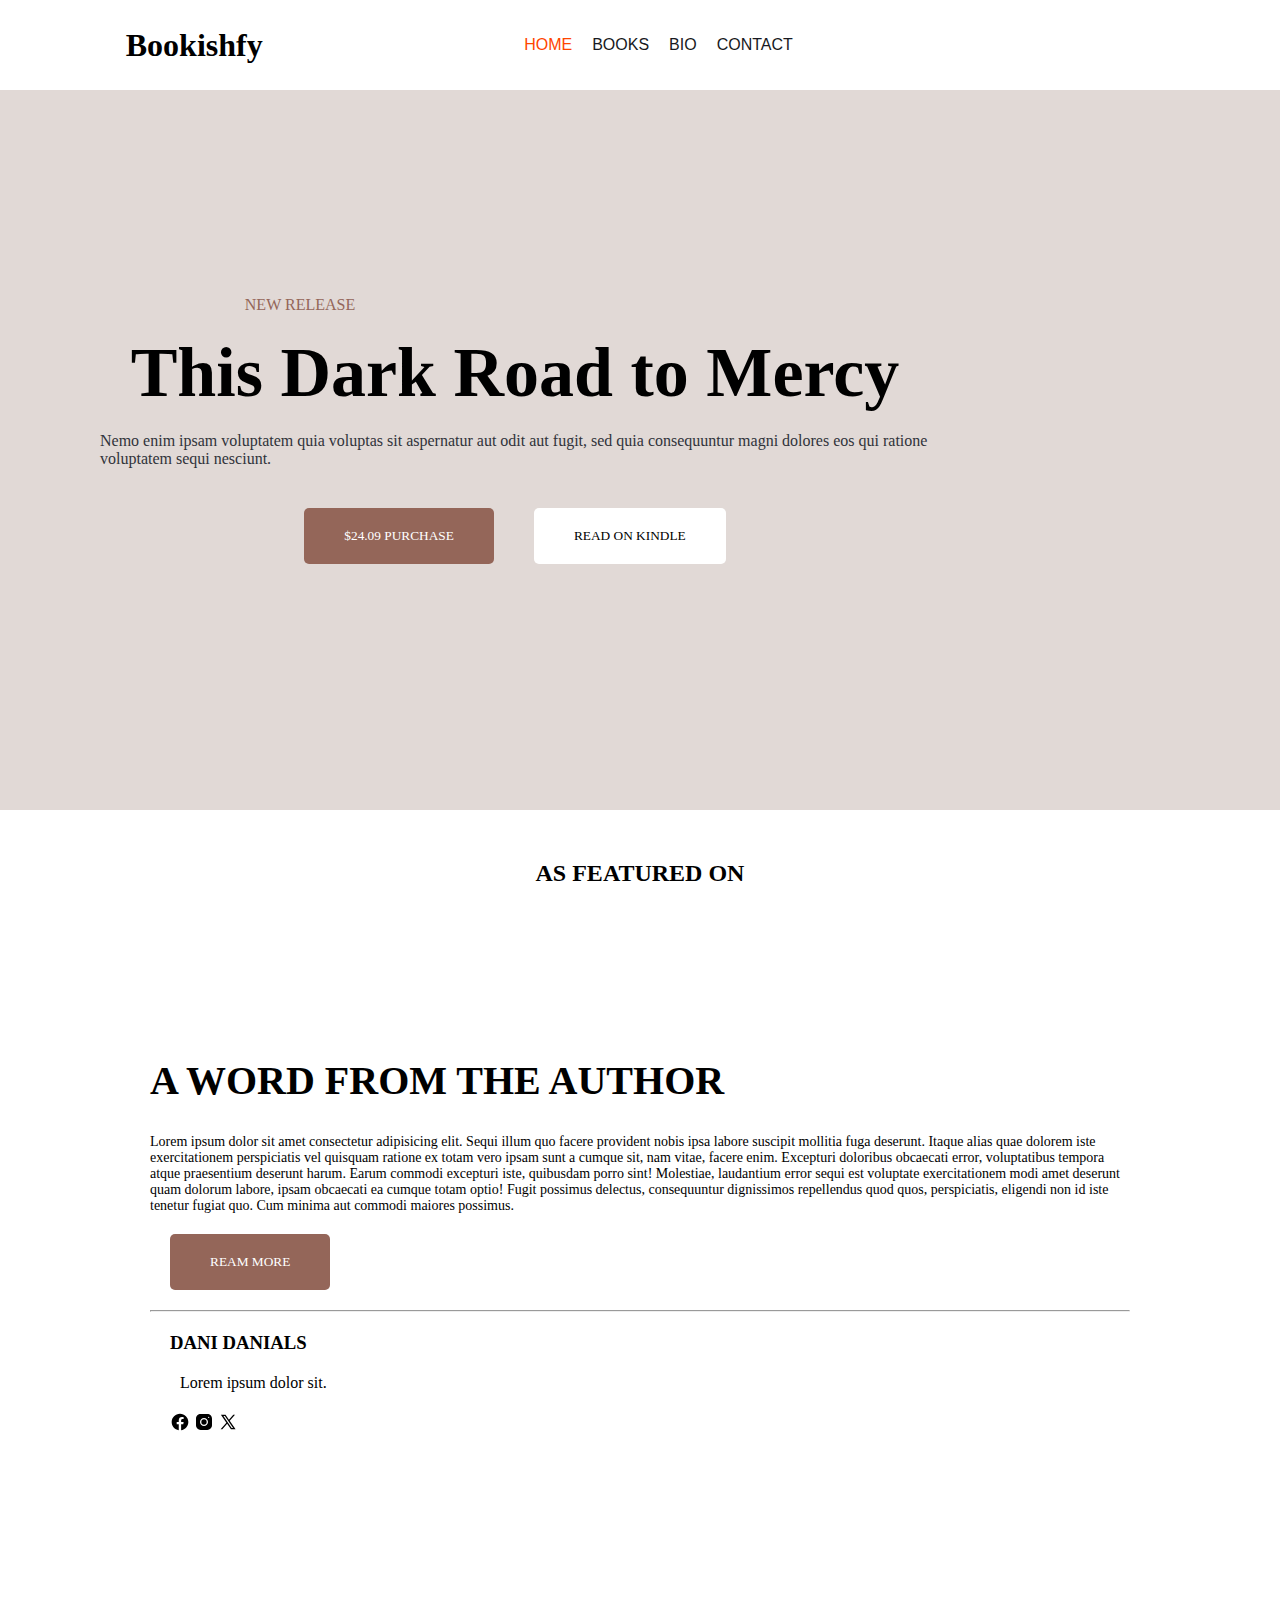
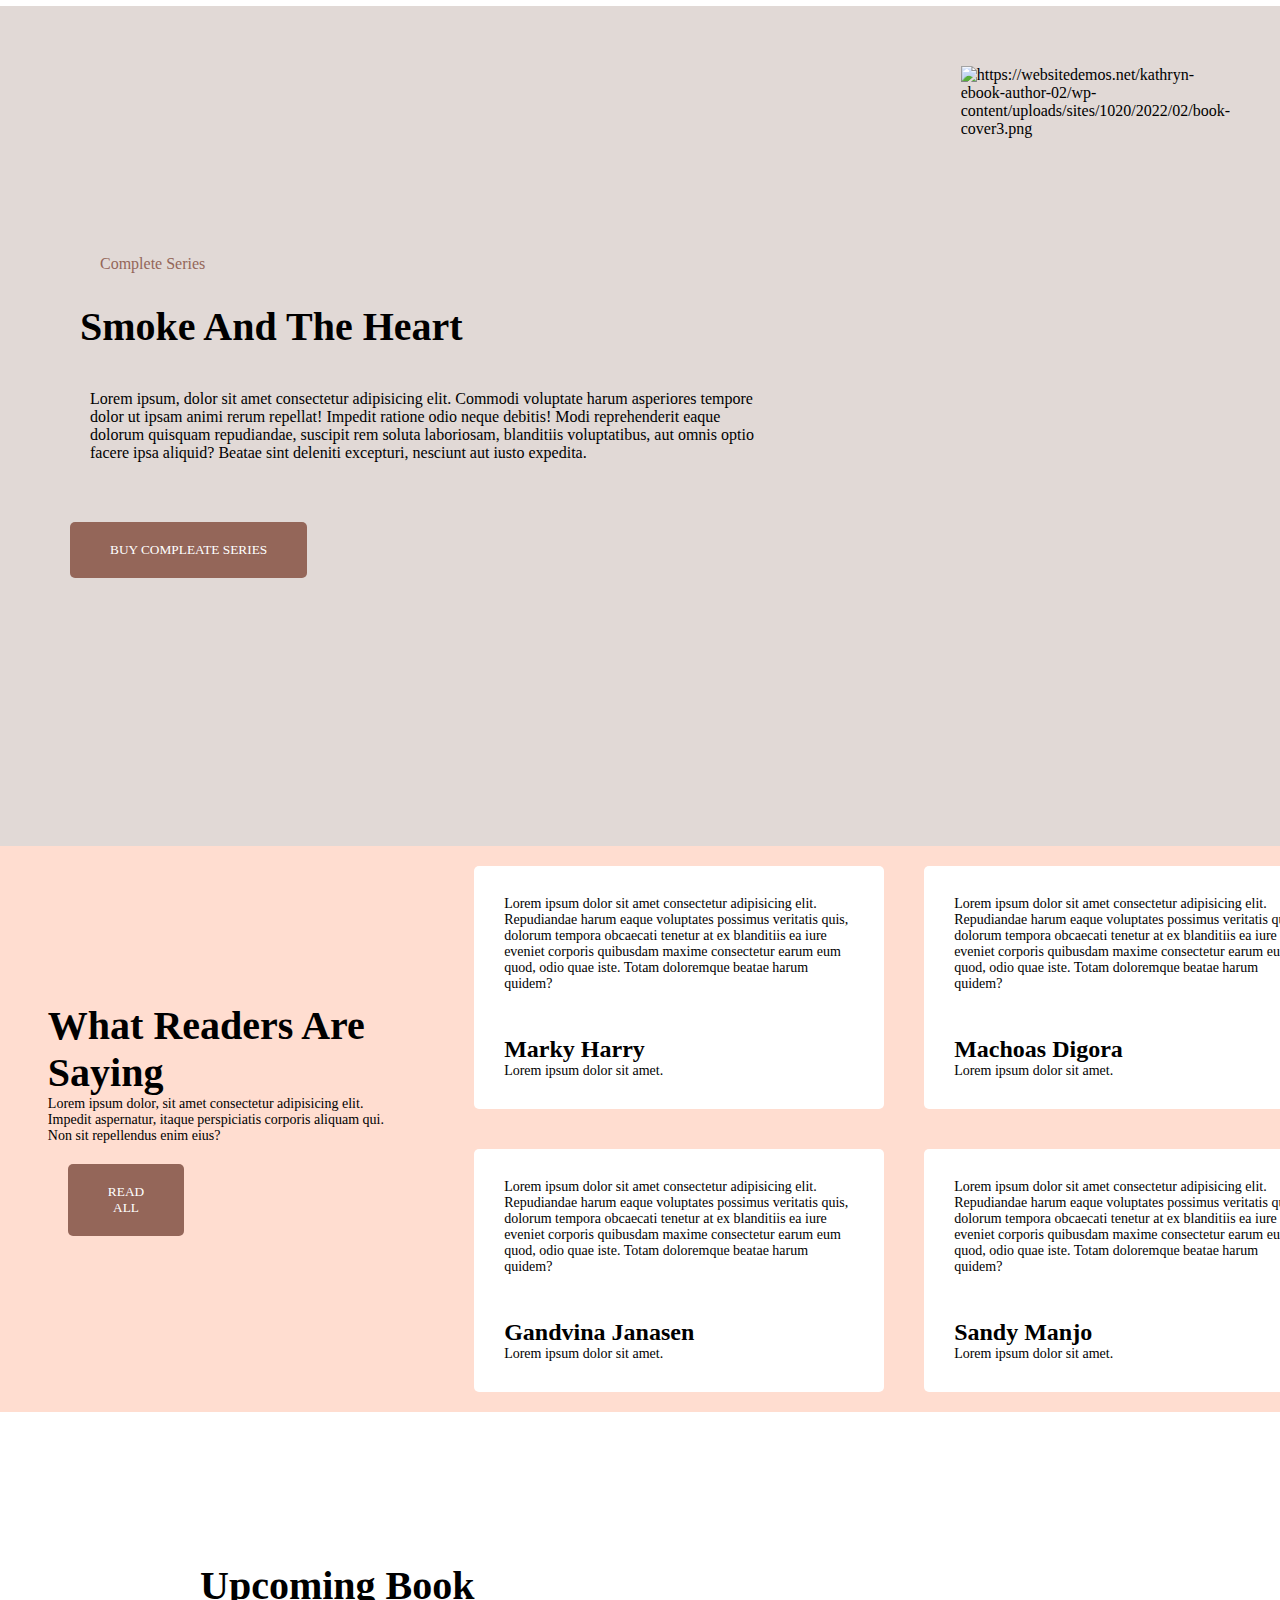
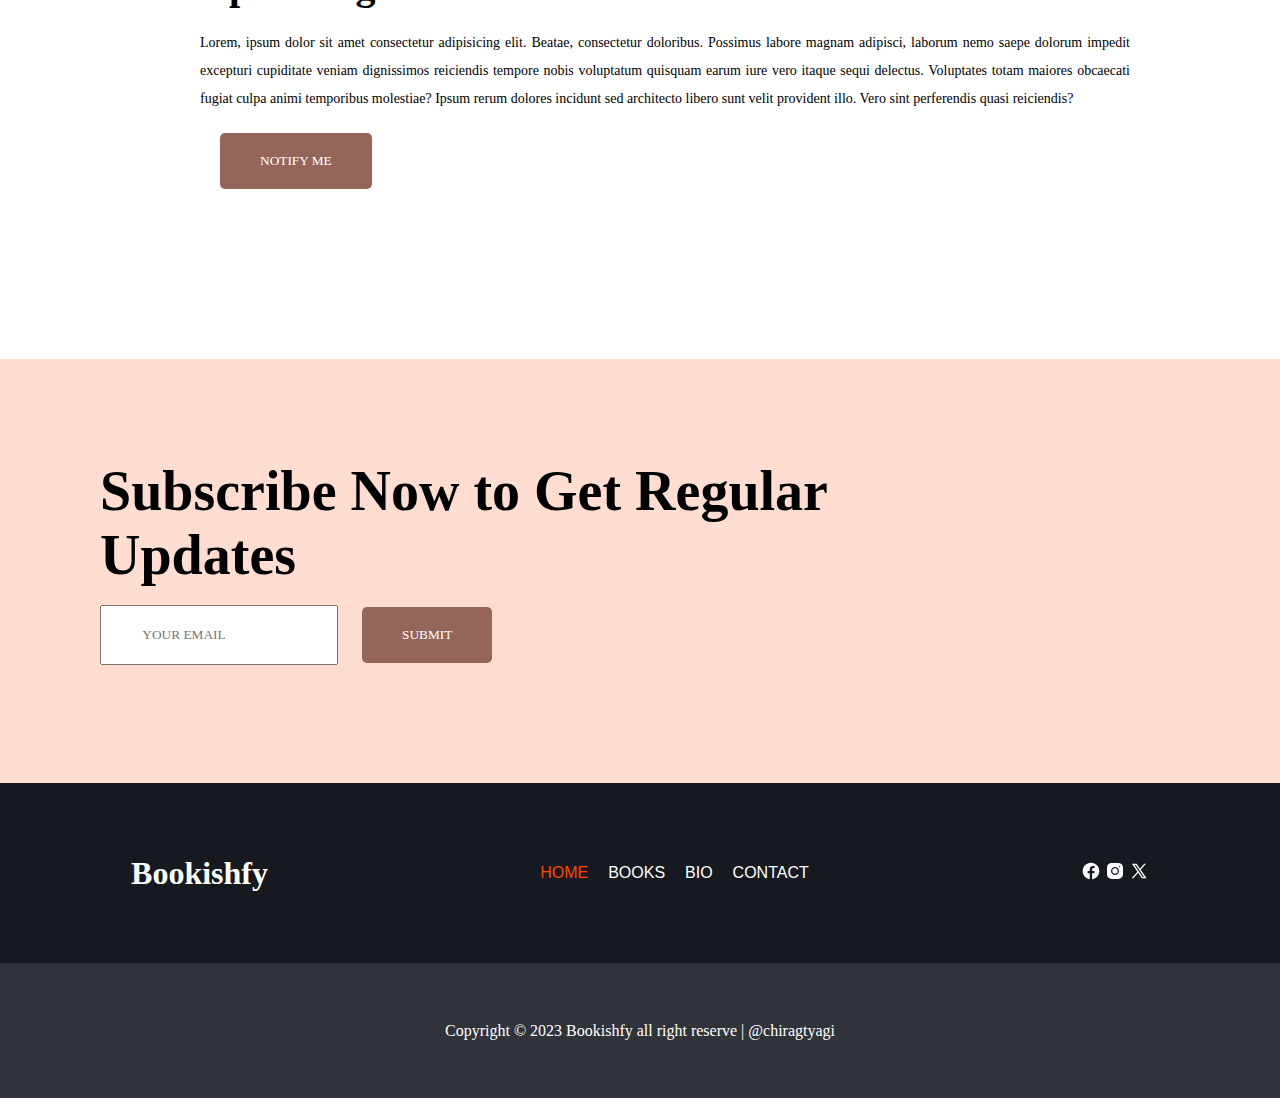
==== index.html @ 048d5ffc "Initial commit" ====
<!DOCTYPE html>
<html lang="en">

<head>
    <meta charset="UTF-8" />
    <link rel="apple-touch-icon" sizes="180x180" href="./Assets//favicon_io/apple-touch-icon.png">
<link rel="icon" type="image/png" sizes="32x32" href="./Assets//favicon_io/favicon-32x32.png">
<link rel="icon" type="image/png" sizes="16x16" href="./Assets//favicon_io/favicon-16x16.png">
<link rel="manifest" href="/site.webmanifest">
    <meta name="viewport" content="width=device-width, initial-scale=1.0" />
    <title>Bookishfy</title>
    <link rel="stylesheet" href="./css/style.css" />
</head>

<body>
    <header>
        <nav>
            <div class="brand">
                <h1>Bookishfy</h1>
            </div>
            <div class="menu-items">
                <ul>
                    <li class="active"><a class="active" href="">home</a></li>
                    <li><a href="">Books</a></li>
                    <li><a href="">bio</a></li>
                    <li><a href="">contact</a></li>
                </ul>
            </div>
            <div class="icons">
                <img src="https://encrypted-tbn0.gstatic.com/images?q=tbn:ANd9GcTC88t7nWMspnNbXvYPcpQT7BLQeLG0-WTTXA&usqp=CAU"
                    alt="" />
                <img src="https://encrypted-tbn0.gstatic.com/images?q=tbn:ANd9GcRWV0BFMiIlwLBzzqNzZMgdtD52VM9fUqHO7Q&usqp=CAU"
                    alt="" />
            </div>
        </nav>
    </header>
    <main>
        <section>
            <div class="hero">
                <div class="hero-left">

                    <span>new release</span>
                    <h1>This Dark Road to Mercy</h1>
                    <p>
                        Nemo enim ipsam voluptatem quia voluptas sit aspernatur aut odit aut
                        fugit, sed quia consequuntur magni dolores eos qui ratione
                        voluptatem sequi nesciunt.
                    </p>
                    <div class="btn">
                        <button id="buy">$24.09 PURCHASE</button>
                        <button id="read">READ ON KINDLE</button>
                    </div>
                </div>

                <div class="hero-right">
                    <img src="https://websitedemos.net/kathryn-ebook-author-02/wp-content/uploads/sites/1020/2022/02/hero-image01.png"
                        alt="" />
                </div>
            </div>
        </section>
        <section>
            <div class="feature">
                <h2>AS FEATURED ON</h2>
                <div class="img-list">
                    <img src="https://websitedemos.net/kathryn-ebook-author-02/wp-content/uploads/sites/1020/2022/04/featured-logo3.svg"
                        alt="">
                    <img src="https://websitedemos.net/kathryn-ebook-author-02/wp-content/uploads/sites/1020/2022/04/featured-logo4.svg"
                        alt=""><img
                        src="https://websitedemos.net/kathryn-ebook-author-02/wp-content/uploads/sites/1020/2022/04/featured-logo5.svg"
                        alt=""><img
                        src="https://websitedemos.net/kathryn-ebook-author-02/wp-content/uploads/sites/1020/2022/04/featured-logo1.svg"
                        alt=""><img
                        src="https://websitedemos.net/kathryn-ebook-author-02/wp-content/uploads/sites/1020/2022/04/featured-logo2.svg"
                        alt="">
                </div>
            </div>
        </section>
        <section>
            <div class="author">
                <div class="author-left">
                    <img src="https://websitedemos.net/kathryn-ebook-author-02/wp-content/uploads/sites/1020/2022/02/about-image.png"
                        alt="">
                </div>
                <div class="author-right">
                    <h1>A WORD FROM THE AUTHOR</h1>
                    <p>Lorem ipsum dolor sit amet consectetur adipisicing elit. Sequi illum quo facere provident nobis
                        ipsa labore suscipit mollitia fuga deserunt. Itaque alias quae dolorem iste exercitationem
                        perspiciatis vel quisquam ratione ex totam vero ipsam sunt a cumque sit, nam vitae, facere enim.
                        Excepturi doloribus obcaecati error, voluptatibus tempora atque praesentium deserunt harum.
                        Earum commodi excepturi iste, quibusdam porro sint! Molestiae, laudantium error sequi est
                        voluptate exercitationem modi amet deserunt quam dolorum labore, ipsam obcaecati ea cumque totam
                        optio! Fugit possimus delectus, consequuntur dignissimos repellendus quod quos, perspiciatis,
                        eligendi non id iste tenetur fugiat quo. Cum minima aut commodi maiores possimus.</p>
                    <button id="buy">Ream MORE</button>
                    <hr>
                    <h3>DANI DANIALS</h3>
                    <g>Lorem ipsum dolor sit.</g>
                    <div class="social-link">
                        <svg xmlns="http://www.w3.org/2000/svg" x="0px" y="0px" width="20" height="20" viewBox="0 0 24 24"
                        style="fill:black;">
                        <path
                            d="M12,2C6.477,2,2,6.477,2,12c0,5.013,3.693,9.153,8.505,9.876V14.65H8.031v-2.629h2.474v-1.749 c0-2.896,1.411-4.167,3.818-4.167c1.153,0,1.762,0.085,2.051,0.124v2.294h-1.642c-1.022,0-1.379,0.969-1.379,2.061v1.437h2.995 l-0.406,2.629h-2.588v7.247C18.235,21.236,22,17.062,22,12C22,6.477,17.523,2,12,2z">
                        </path>
                    </svg>
                    <svg xmlns="http://www.w3.org/2000/svg" x="0px" y="0px" width="20" height="20" viewBox="0 0 30 30"
                        style="fill:black;">
                        <path
                            d="M 9.9980469 3 C 6.1390469 3 3 6.1419531 3 10.001953 L 3 20.001953 C 3 23.860953 6.1419531 27 10.001953 27 L 20.001953 27 C 23.860953 27 27 23.858047 27 19.998047 L 27 9.9980469 C 27 6.1390469 23.858047 3 19.998047 3 L 9.9980469 3 z M 22 7 C 22.552 7 23 7.448 23 8 C 23 8.552 22.552 9 22 9 C 21.448 9 21 8.552 21 8 C 21 7.448 21.448 7 22 7 z M 15 9 C 18.309 9 21 11.691 21 15 C 21 18.309 18.309 21 15 21 C 11.691 21 9 18.309 9 15 C 9 11.691 11.691 9 15 9 z M 15 11 A 4 4 0 0 0 11 15 A 4 4 0 0 0 15 19 A 4 4 0 0 0 19 15 A 4 4 0 0 0 15 11 z">
                        </path>
                    </svg>
                    <svg xmlns="http://www.w3.org/2000/svg" x="0px" y="0px" width="20" height="20" viewBox="0 0 30 30"
                        style="fill: black;">
                        <path
                            d="M26.37,26l-8.795-12.822l0.015,0.012L25.52,4h-2.65l-6.46,7.48L11.28,4H4.33l8.211,11.971L12.54,15.97L3.88,26h2.65 l7.182-8.322L19.42,26H26.37z M10.23,6l12.34,18h-2.1L8.12,6H10.23z">
                        </path>
                    </svg>
                    </div>
                </div>
            </div>
        </section>
        <section>
            <div class="comp">
                <div class="comp-left">
                    <span>Complete Series</span>
                    <h1>Smoke And The Heart</h1>
                    <p>Lorem ipsum, dolor sit amet consectetur adipisicing elit. Commodi voluptate harum asperiores
                        tempore dolor ut ipsam animi rerum repellat! Impedit ratione odio neque debitis! Modi
                        reprehenderit eaque dolorum quisquam repudiandae, suscipit rem soluta laboriosam, blanditiis
                        voluptatibus, aut omnis optio facere ipsa aliquid? Beatae sint deleniti excepturi, nesciunt aut
                        iusto expedita.</p>
                    <button id="buy">BUY COMPLEATE SERIES</button>
                </div>
                <div class="comp-right">
                    <div class="img-grid">
                        <img src="https://websitedemos.net/kathryn-ebook-author-02/wp-content/uploads/sites/1020/2022/02/book-cover1.png"
                            alt=""><img
                            src="https://websitedemos.net/kathryn-ebook-author-02/wp-content/uploads/sites/1020/2022/02/book-cover2.png"
                            alt="https://websitedemos.net/kathryn-ebook-author-02/wp-content/uploads/sites/1020/2022/02/book-cover3.png"><img
                            src="https://websitedemos.net/kathryn-ebook-author-02/wp-content/uploads/sites/1020/2022/02/book-cover4.png"
                            alt=""><img
                            src="https://websitedemos.net/kathryn-ebook-author-02/wp-content/uploads/sites/1020/2022/02/book-cover3.png"
                            alt="">
                    </div>
                </div>
            </div>
        </section>
        <section>
            <div class="readers">
                <div class="readers-left">
                    <h1>What Readers Are Saying</h1>
                    <p>Lorem ipsum dolor, sit amet consectetur adipisicing elit. Impedit aspernatur, itaque perspiciatis
                        corporis aliquam qui. Non sit repellendus enim eius?</p>
                    <div class="ob">

                        <button id="buy">Read all</button>
                    </div>
                </div>
                <div class="readers-right">
                    <div class="card">
                        <div class="content">
                            <p>Lorem ipsum dolor sit amet consectetur adipisicing elit. Repudiandae harum eaque
                                voluptates possimus veritatis quis, dolorum tempora obcaecati tenetur at ex blanditiis
                                ea iure eveniet corporis quibusdam maxime consectetur earum eum quod, odio quae iste.
                                Totam doloremque beatae harum quidem?</p>
                            <div class="auth">
                                <img src="https://websitedemos.net/kathryn-ebook-author-02/wp-content/uploads/sites/1020/2022/02/testimonials-image.png"
                                    alt="">
                                <h2>Marky Harry</h2>
                                <p>Lorem ipsum dolor sit amet.</p>
                            </div>
                        </div>
                    </div>
                    <div class="card">
                        <div class="content">
                            <p>Lorem ipsum dolor sit amet consectetur adipisicing elit. Repudiandae harum eaque
                                voluptates possimus veritatis quis, dolorum tempora obcaecati tenetur at ex blanditiis
                                ea iure eveniet corporis quibusdam maxime consectetur earum eum quod, odio quae iste.
                                Totam doloremque beatae harum quidem?</p>
                            <div class="auth">
                                <img src="https://websitedemos.net/kathryn-ebook-author-02/wp-content/uploads/sites/1020/2022/02/testimonials-image03.png"
                                    alt="">
                                <h2>Machoas Digora</h2>
                                <p>Lorem ipsum dolor sit amet.</p>
                            </div>
                        </div>
                    </div>
                    <div class="card">
                        <div class="content">
                            <p>Lorem ipsum dolor sit amet consectetur adipisicing elit. Repudiandae harum eaque
                                voluptates possimus veritatis quis, dolorum tempora obcaecati tenetur at ex blanditiis
                                ea iure eveniet corporis quibusdam maxime consectetur earum eum quod, odio quae iste.
                                Totam doloremque beatae harum quidem?</p>
                            <div class="auth">
                                <img src="https://websitedemos.net/kathryn-ebook-author-02/wp-content/uploads/sites/1020/2022/02/testimonials-image02.png"
                                    alt="">
                                <h2>Gandvina Janasen</h2>
                                <p>Lorem ipsum dolor sit amet.</p>
                            </div>
                        </div>
                    </div>
                    <div class="card">
                        <div class="content">
                            <p>Lorem ipsum dolor sit amet consectetur adipisicing elit. Repudiandae harum eaque
                                voluptates possimus veritatis quis, dolorum tempora obcaecati tenetur at ex blanditiis
                                ea iure eveniet corporis quibusdam maxime consectetur earum eum quod, odio quae iste.
                                Totam doloremque beatae harum quidem?</p>
                            <div class="auth">
                                <img src="https://websitedemos.net/kathryn-ebook-author-02/wp-content/uploads/sites/1020/2022/02/testimonials-image04.png"
                                    alt="">
                                <h2>Sandy Manjo</h2>
                                <p>Lorem ipsum dolor sit amet.</p>
                            </div>
                        </div>
                    </div>
                </div>
            </div>
        </section>
        <section>
            <div class="upcoming">
                <div class="upcoming-left">
                    <img src="https://websitedemos.net/kathryn-ebook-author-02/wp-content/uploads/sites/1020/2022/02/upcoming-image2.png"
                        alt="">
                </div>
                <div class="upcoming-right">
                    <h1>
                        Upcoming Book
                    </h1>
                    <p>Lorem, ipsum dolor sit amet consectetur adipisicing elit. Beatae, consectetur doloribus. Possimus
                        labore magnam adipisci, laborum nemo saepe dolorum impedit excepturi cupiditate veniam
                        dignissimos reiciendis tempore nobis voluptatum quisquam earum iure vero itaque sequi delectus.
                        Voluptates totam maiores obcaecati fugiat culpa animi temporibus molestiae? Ipsum rerum dolores
                        incidunt sed architecto libero sunt velit provident illo. Vero sint perferendis quasi
                        reiciendis?</p>
                    <div>
                        <button id="buy">NOTIFY ME</button>
                    </div>
                </div>
            </div>
        </section>
        <section>
            <div class="news">
                <div class="news-left">
                    <h1>Subscribe Now to Get Regular Updates</h1>
                    <input type="email" name="" id="" placeholder="YOUR EMAIL">
                    <button id="buy" type="submit">SUBMIT</button>
                </div>
                <div class="news-right">
                    <img src="https://websitedemos.net/kathryn-ebook-author-02/wp-content/uploads/sites/1020/2022/02/susbcribe-image.png"
                        alt="">
                </div>
            </div>
        </section>
    </main>
    <footer>
        <div class="upper">
            <div class="branded">
                <h1>Bookishfy</h1>
            </div>
            <div class="list">
                <ul>
                    <li><a style="color: orangered;" href="">Home</a></li>
                    <li><a href="">Books</a></li>
                    <li><a href="">Bio</a></li>
                    <li><a href="">Contact</a></li>
                </ul>
            </div>
            <div class="footer-icons">
                <svg xmlns="http://www.w3.org/2000/svg" x="0px" y="0px" width="20" height="20" viewBox="0 0 24 24"
                    style="fill:#FFFFFF;">
                    <path
                        d="M12,2C6.477,2,2,6.477,2,12c0,5.013,3.693,9.153,8.505,9.876V14.65H8.031v-2.629h2.474v-1.749 c0-2.896,1.411-4.167,3.818-4.167c1.153,0,1.762,0.085,2.051,0.124v2.294h-1.642c-1.022,0-1.379,0.969-1.379,2.061v1.437h2.995 l-0.406,2.629h-2.588v7.247C18.235,21.236,22,17.062,22,12C22,6.477,17.523,2,12,2z">
                    </path>
                </svg>
                <svg xmlns="http://www.w3.org/2000/svg" x="0px" y="0px" width="20" height="20" viewBox="0 0 30 30"
                    style="fill:#FFFFFF;">
                    <path
                        d="M 9.9980469 3 C 6.1390469 3 3 6.1419531 3 10.001953 L 3 20.001953 C 3 23.860953 6.1419531 27 10.001953 27 L 20.001953 27 C 23.860953 27 27 23.858047 27 19.998047 L 27 9.9980469 C 27 6.1390469 23.858047 3 19.998047 3 L 9.9980469 3 z M 22 7 C 22.552 7 23 7.448 23 8 C 23 8.552 22.552 9 22 9 C 21.448 9 21 8.552 21 8 C 21 7.448 21.448 7 22 7 z M 15 9 C 18.309 9 21 11.691 21 15 C 21 18.309 18.309 21 15 21 C 11.691 21 9 18.309 9 15 C 9 11.691 11.691 9 15 9 z M 15 11 A 4 4 0 0 0 11 15 A 4 4 0 0 0 15 19 A 4 4 0 0 0 19 15 A 4 4 0 0 0 15 11 z">
                    </path>
                </svg>
                <svg xmlns="http://www.w3.org/2000/svg" x="0px" y="0px" width="20" height="20" viewBox="0 0 30 30"
                    style="fill:#FFFFFF;">
                    <path
                        d="M26.37,26l-8.795-12.822l0.015,0.012L25.52,4h-2.65l-6.46,7.48L11.28,4H4.33l8.211,11.971L12.54,15.97L3.88,26h2.65 l7.182-8.322L19.42,26H26.37z M10.23,6l12.34,18h-2.1L8.12,6H10.23z">
                    </path>
                </svg>
            </div>
        </div>
        <div class="lower">
            <p>Copyright © 2023 Bookishfy all right reserve | <a href="https://chiragtyagi.netlify.app">@chiragtyagi</a>
            </p>
        </div>
    </footer>
    <script src="./js/script.js"></script>
</body>

</html>
---- css/style.css ----
* {
    padding: 0;
    margin: 0;
    font-family: serif;
}

/* navbar css */
header {
    display: flex;
    align-items: center;
    justify-content: center;
}

nav {
    display: flex;
    align-items: center;
    justify-content: space-around;
    width: 100%;
    height: 10vh;

}

nav ul {
    display: flex;
    align-items: center;
    justify-content: center;
}

nav ul li {
    list-style: none;
    text-transform: uppercase;
    margin: 10px;
}

nav ul li a {
    text-decoration: none;
    color: #171921;
    font-family: 'Lucida Sans', 'Lucida Sans Regular', 'Lucida Grande', 'Lucida Sans Unicode', Geneva, Verdana, sans-serif;
}

.active {
    color: orangered;
}

nav img {
    display: flex;
    align-items: center;
    justify-content: center;
    width: 30px;
    margin: 10px;
}

.icons {
    display: flex;
    align-items: center;
    justify-content: center;

}

/* hero section css */
.hero {
    display: flex;
    align-items: center;
    width: 100%;
    background: #e1d9d6;
    position: relative;
    justify-content: center;
    height: 80vh;
}
.hero-right{
    position: relative;
    top: 0;

}
.hero-right img{
    margin-top: 140px;
    height: 650px;
    margin-right: 100px;
}
.hero-left {
    display: flex;
    align-items: center;
    margin-right: 250px;
    margin-left: 100px;
    justify-content: center;
    flex-direction: column;
}

.hero-left span {
    text-transform: uppercase;
    color: #946659;
    margin-right: 430px;
}

.hero-left h1 {
    font-size: 70px;
    text-wrap: wrap;
    line-height: 1.4em;
    margin: 10px;
}

.hero-left p {
    color: #30333A;
}

button {
    border: none;
    text-transform: uppercase;
    padding: 20px 40px 20px 40px;
    border-radius: 5px;
    margin: 20px;
}

#buy {
    background: #946659;
    color: white;
}

#read {
    background: white;
    color: black;
}

button:hover {
    cursor: pointer;
    color: white !important;
    background: orangered !important;
}

.btn {
    display: flex;
    align-items: center;
    justify-content: center;
    margin-right: 500px;
    margin: 20px;
}

/* featured tab */

.feature {
    margin: 50px;
}

.feature h2 {
    margin: 20px;
    text-align: center;
    font-family: serif;
}

.feature .img-list {
    display: flex;
    align-items: center;
    justify-content: center;
}

/* author area */
.author {
    display: flex;
    align-items: center;
    justify-content: center;
    margin: 100px;
}

.author-right {
    margin: 50px;
}

.author-right h1 {
    margin-bottom: 30px;
    font-size: 2.5rem;
    font-family: serif;
}

.author-right p {
    font-size: 14px;
}

.author-right h3 {
    margin: 20px;
    font-family: serif;
}

.author-right g {
    margin: 30px;
}

.social-link {
    margin-left: 100px;
    margin: 20px;
}

/* complete series */
.comp {
    display: flex;
    align-items: center;
    background: #e1d9d6;
    justify-content: center;
}

.comp-left {
    /* display: flex; */
    align-items: center;
    justify-content: center;
    flex-direction: column;
    margin-left: 50px;
}

.comp-left span {
    color: #946659;
    margin-left: 50px;
}

.comp-left h1 {
    font-size: 2.5rem;
    font-family: serif;
    margin: 30px;
}

.comp-left p {
    margin: 40px;
}

.comp-right {
    margin: 50px;
}

.img-grid {
    display: grid;
    grid-template-columns: auto auto;
}

.img-grid img {
    /* margin: 50px; */
    margin-left: 50px;
    margin-top: 10px;
    margin-bottom: 10px;
    height: 350px;
}

/* readers css */
.readers {
    display: flex;
    align-items: center;
    justify-content: center;
    background: rgb(255, 221, 208);
    width: 100%;

}

.readers-left {
    display: flex;
    align-items: center;
    justify-content: center;
    flex-direction: column;
    margin: 50px;
}

.readers-left .ob {
    margin-right: 200px;
}

.readers-left h1 {
    font-size: 2.5rem;
    font-family: serif;
}

.readers-left p {
    font-size: 14px;
}

.readers-right {
    display: grid;
    grid-template-columns: auto auto;
    /* margin: 150px; */
    margin-right: 60px;
    width: 60%;
}

.card {
    width: 350px;
    background: white;
    padding: 30px;
    border-radius: 5px;
    display: flex;
    align-items: center;
    justify-content: center;
    margin: 20px;
}

.card p {
    font-size: 14px;
}

.card img {
    margin: 20px;
}

/* upcoming css */
.upcoming {
    display: flex;
    align-items: center;
    justify-content: center;
    margin: 150px;
}

.upcoming-right {
    margin-left: 50px;
}

.upcoming-right h1 {
    font-size: 2.5rem;
    font-family: serif;
    margin-bottom: 20px;
}

.upcoming-right p {
    font-size: 14px;
    text-align: justify;
    line-height: 2.01em;
}

.news {
    display: flex;
    align-items: center;
    justify-content: center;
    background: rgb(255, 221, 208);
    padding: 100px;
}

.news-left {
    margin-right: 300px;
}

.news-left h1 {
    font-size: 3.5rem;
    font-family: serif;
}

.news-left input {
    padding-right: 70px;
    padding-top: 20px;
    text-align: center;
    padding-bottom: 20px;
}


/* footer css */


.upper {
    display: flex;
    align-items: center;
    height: 20vh;
    justify-content: space-around;
    background: #171921;
}

.list ul {
    display: flex;
    align-items: center;
    justify-content: center;
}

.list ul li {
    list-style: none;
    margin: 10px;
}

.list ul li a {
    text-decoration: none;
    color: white;
    font-family: 'Lucida Sans', 'Lucida Sans Regular', 'Lucida Grande', 'Lucida Sans Unicode', Geneva, Verdana, sans-serif;
    text-transform: uppercase;
}

.lower {
    background: #30333A;
    height: 15vh;
    display: flex;
    align-items: center;
    color: white;
    justify-content: center;
}

.lower a {
    text-decoration: none;
    color: white;
}

.branded {
    color: white;
}
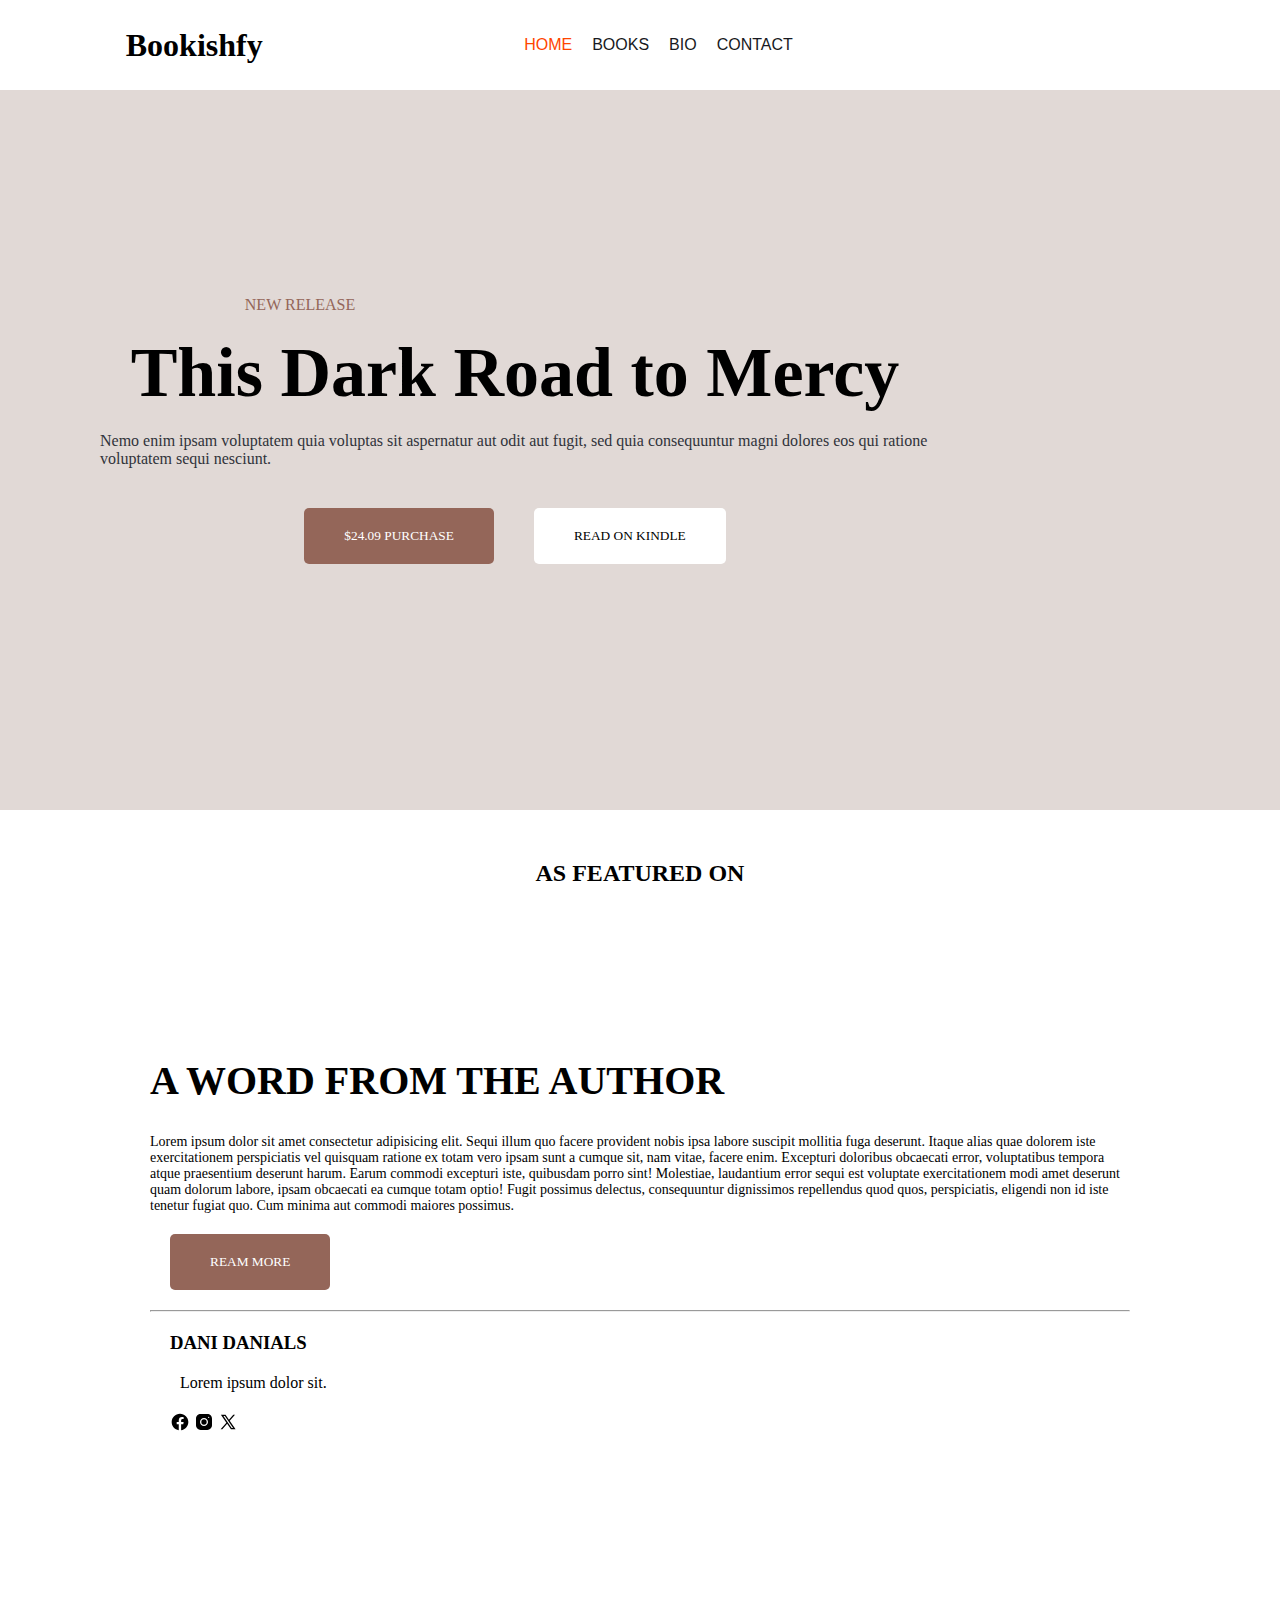
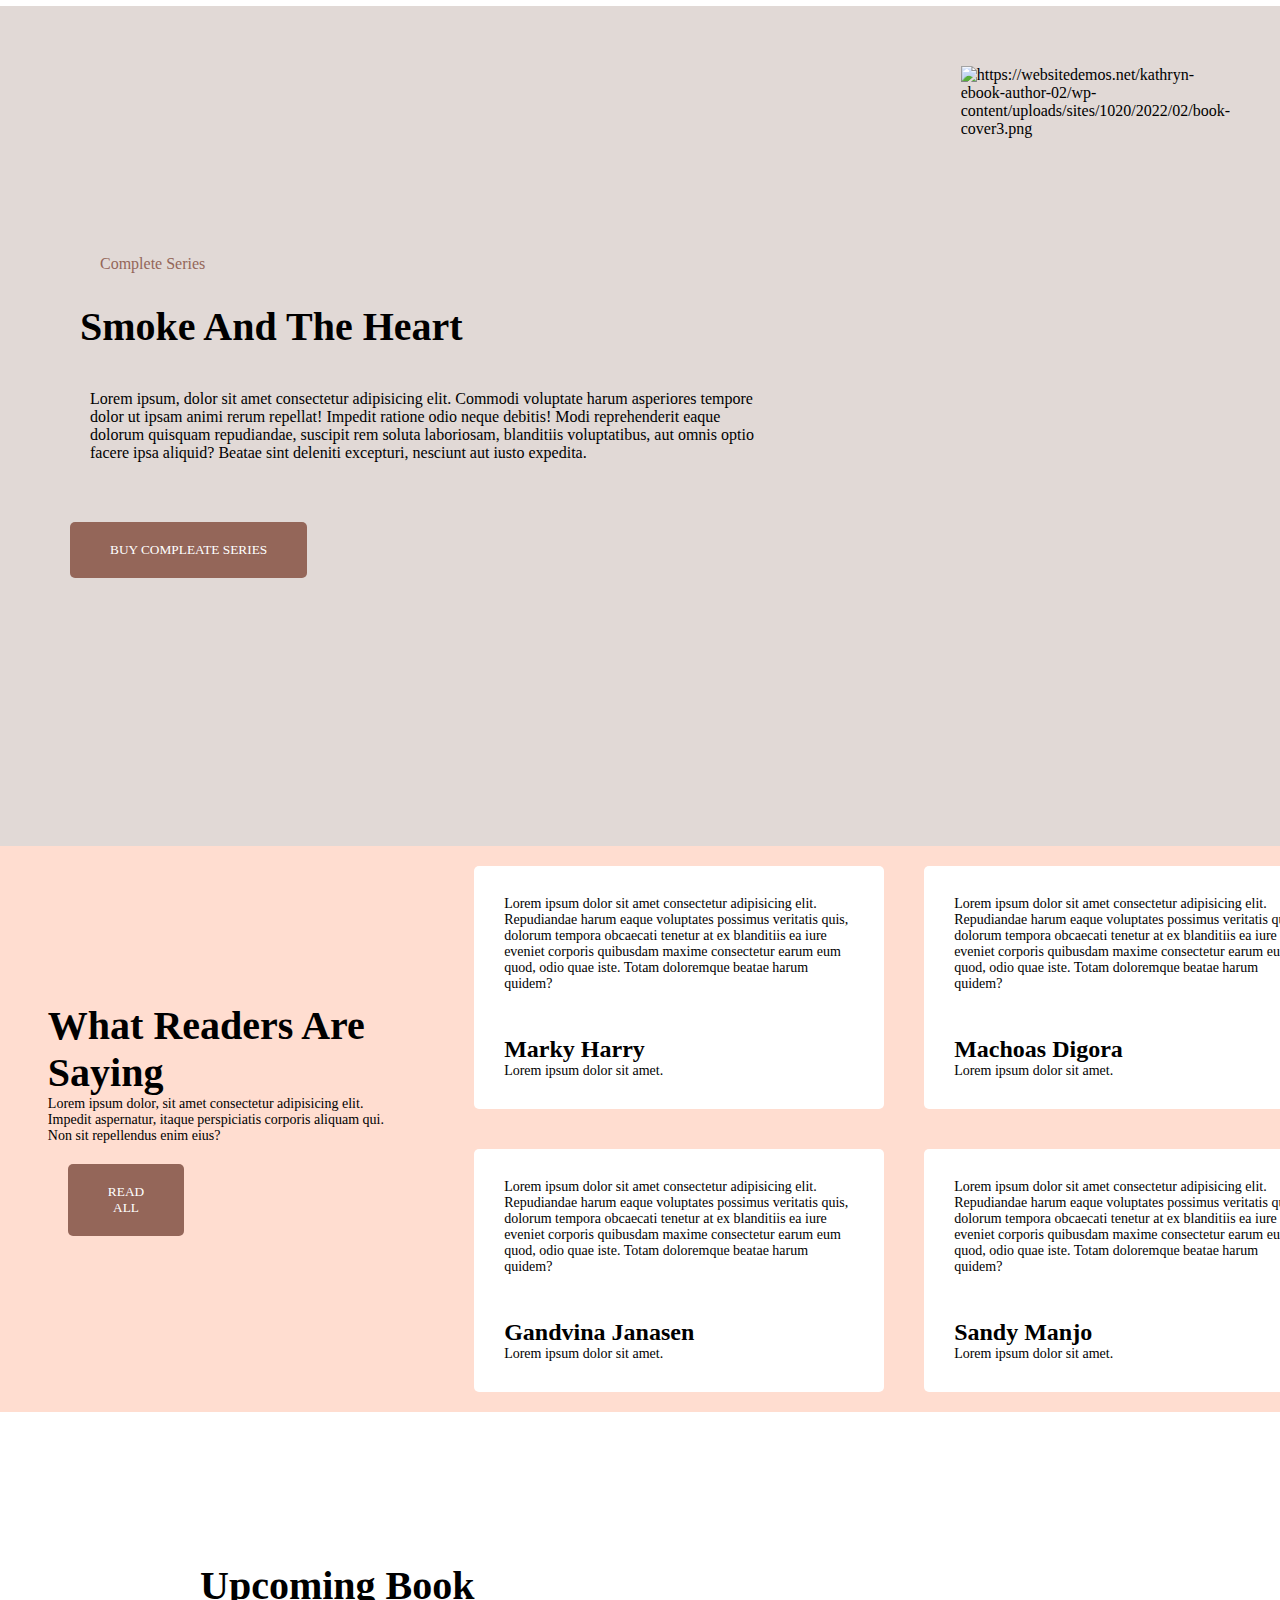
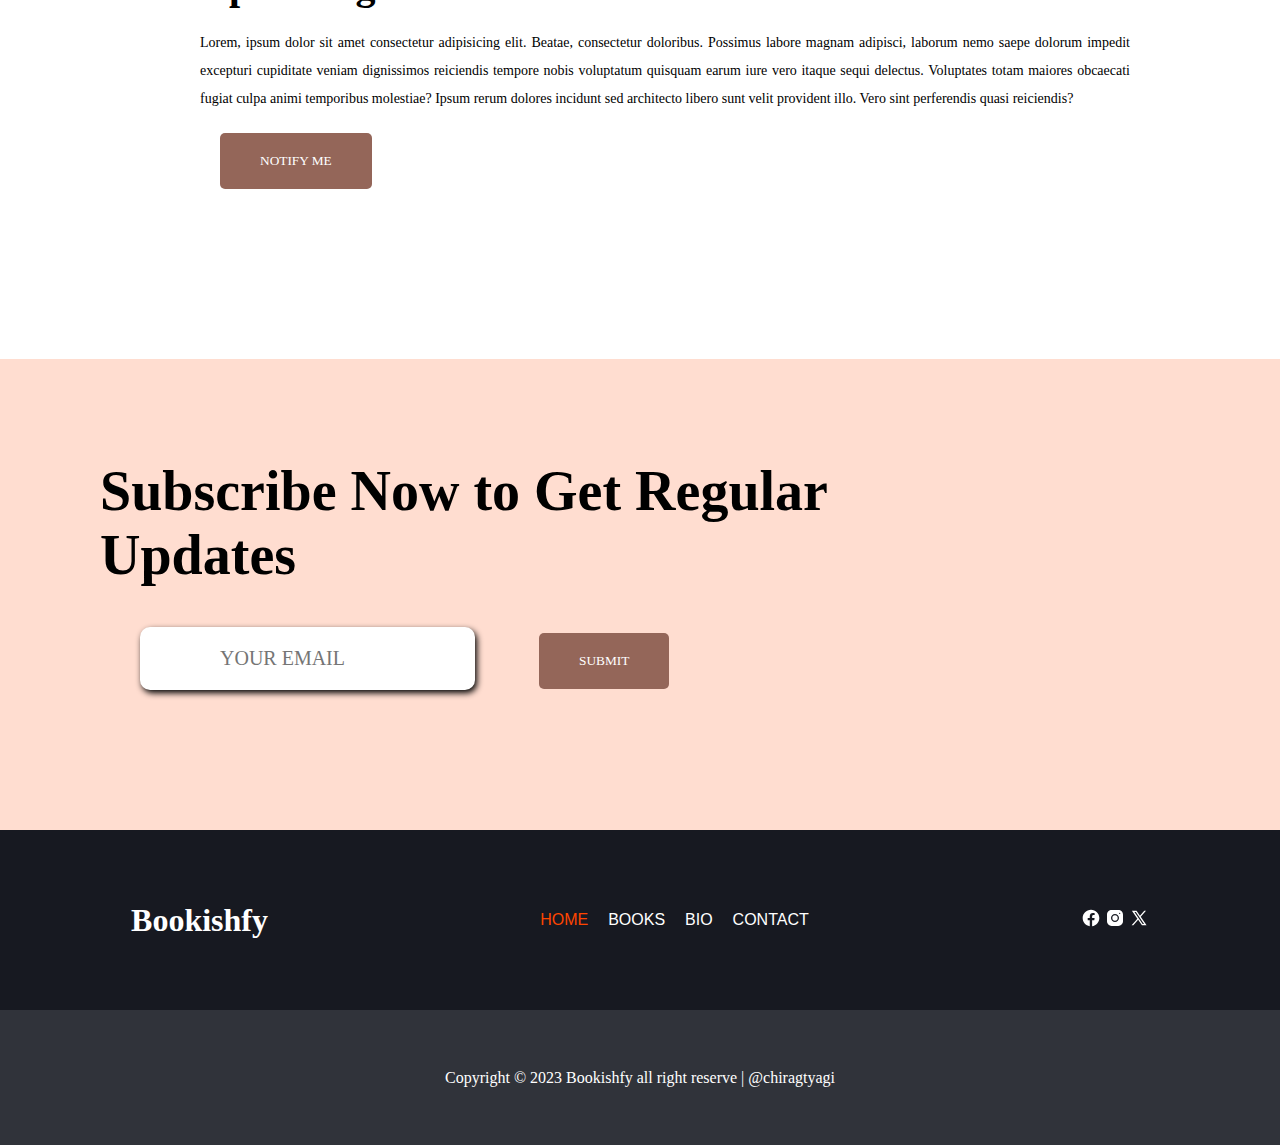
==== commit 79363636: "changes" ====
--- a/index.html
+++ b/index.html
@@ -4,9 +4,9 @@
 <head>
     <meta charset="UTF-8" />
     <link rel="apple-touch-icon" sizes="180x180" href="./Assets//favicon_io/apple-touch-icon.png">
-<link rel="icon" type="image/png" sizes="32x32" href="./Assets//favicon_io/favicon-32x32.png">
-<link rel="icon" type="image/png" sizes="16x16" href="./Assets//favicon_io/favicon-16x16.png">
-<link rel="manifest" href="/site.webmanifest">
+    <link rel="icon" type="image/png" sizes="32x32" href="./Assets//favicon_io/favicon-32x32.png">
+    <link rel="icon" type="image/png" sizes="16x16" href="./Assets//favicon_io/favicon-16x16.png">
+    <link rel="manifest" href="/site.webmanifest">
     <meta name="viewport" content="width=device-width, initial-scale=1.0" />
     <title>Bookishfy</title>
     <link rel="stylesheet" href="./css/style.css" />
@@ -27,8 +27,9 @@
                 </ul>
             </div>
             <div class="icons">
-                <img src="https://encrypted-tbn0.gstatic.com/images?q=tbn:ANd9GcTC88t7nWMspnNbXvYPcpQT7BLQeLG0-WTTXA&usqp=CAU"
-                    alt="" />
+                <a href="/login.html">
+                    <img src="https://encrypted-tbn0.gstatic.com/images?q=tbn:ANd9GcTC88t7nWMspnNbXvYPcpQT7BLQeLG0-WTTXA&usqp=CAU"
+                        alt="" /> </a>
                 <img src="https://encrypted-tbn0.gstatic.com/images?q=tbn:ANd9GcRWV0BFMiIlwLBzzqNzZMgdtD52VM9fUqHO7Q&usqp=CAU"
                     alt="" />
             </div>
@@ -96,24 +97,24 @@
                     <h3>DANI DANIALS</h3>
                     <g>Lorem ipsum dolor sit.</g>
                     <div class="social-link">
-                        <svg xmlns="http://www.w3.org/2000/svg" x="0px" y="0px" width="20" height="20" viewBox="0 0 24 24"
-                        style="fill:black;">
-                        <path
-                            d="M12,2C6.477,2,2,6.477,2,12c0,5.013,3.693,9.153,8.505,9.876V14.65H8.031v-2.629h2.474v-1.749 c0-2.896,1.411-4.167,3.818-4.167c1.153,0,1.762,0.085,2.051,0.124v2.294h-1.642c-1.022,0-1.379,0.969-1.379,2.061v1.437h2.995 l-0.406,2.629h-2.588v7.247C18.235,21.236,22,17.062,22,12C22,6.477,17.523,2,12,2z">
-                        </path>
-                    </svg>
-                    <svg xmlns="http://www.w3.org/2000/svg" x="0px" y="0px" width="20" height="20" viewBox="0 0 30 30"
-                        style="fill:black;">
-                        <path
-                            d="M 9.9980469 3 C 6.1390469 3 3 6.1419531 3 10.001953 L 3 20.001953 C 3 23.860953 6.1419531 27 10.001953 27 L 20.001953 27 C 23.860953 27 27 23.858047 27 19.998047 L 27 9.9980469 C 27 6.1390469 23.858047 3 19.998047 3 L 9.9980469 3 z M 22 7 C 22.552 7 23 7.448 23 8 C 23 8.552 22.552 9 22 9 C 21.448 9 21 8.552 21 8 C 21 7.448 21.448 7 22 7 z M 15 9 C 18.309 9 21 11.691 21 15 C 21 18.309 18.309 21 15 21 C 11.691 21 9 18.309 9 15 C 9 11.691 11.691 9 15 9 z M 15 11 A 4 4 0 0 0 11 15 A 4 4 0 0 0 15 19 A 4 4 0 0 0 19 15 A 4 4 0 0 0 15 11 z">
-                        </path>
-                    </svg>
-                    <svg xmlns="http://www.w3.org/2000/svg" x="0px" y="0px" width="20" height="20" viewBox="0 0 30 30"
-                        style="fill: black;">
-                        <path
-                            d="M26.37,26l-8.795-12.822l0.015,0.012L25.52,4h-2.65l-6.46,7.48L11.28,4H4.33l8.211,11.971L12.54,15.97L3.88,26h2.65 l7.182-8.322L19.42,26H26.37z M10.23,6l12.34,18h-2.1L8.12,6H10.23z">
-                        </path>
-                    </svg>
+                        <svg xmlns="http://www.w3.org/2000/svg" x="0px" y="0px" width="20" height="20"
+                            viewBox="0 0 24 24" style="fill:black;">
+                            <path
+                                d="M12,2C6.477,2,2,6.477,2,12c0,5.013,3.693,9.153,8.505,9.876V14.65H8.031v-2.629h2.474v-1.749 c0-2.896,1.411-4.167,3.818-4.167c1.153,0,1.762,0.085,2.051,0.124v2.294h-1.642c-1.022,0-1.379,0.969-1.379,2.061v1.437h2.995 l-0.406,2.629h-2.588v7.247C18.235,21.236,22,17.062,22,12C22,6.477,17.523,2,12,2z">
+                            </path>
+                        </svg>
+                        <svg xmlns="http://www.w3.org/2000/svg" x="0px" y="0px" width="20" height="20"
+                            viewBox="0 0 30 30" style="fill:black;">
+                            <path
+                                d="M 9.9980469 3 C 6.1390469 3 3 6.1419531 3 10.001953 L 3 20.001953 C 3 23.860953 6.1419531 27 10.001953 27 L 20.001953 27 C 23.860953 27 27 23.858047 27 19.998047 L 27 9.9980469 C 27 6.1390469 23.858047 3 19.998047 3 L 9.9980469 3 z M 22 7 C 22.552 7 23 7.448 23 8 C 23 8.552 22.552 9 22 9 C 21.448 9 21 8.552 21 8 C 21 7.448 21.448 7 22 7 z M 15 9 C 18.309 9 21 11.691 21 15 C 21 18.309 18.309 21 15 21 C 11.691 21 9 18.309 9 15 C 9 11.691 11.691 9 15 9 z M 15 11 A 4 4 0 0 0 11 15 A 4 4 0 0 0 15 19 A 4 4 0 0 0 19 15 A 4 4 0 0 0 15 11 z">
+                            </path>
+                        </svg>
+                        <svg xmlns="http://www.w3.org/2000/svg" x="0px" y="0px" width="20" height="20"
+                            viewBox="0 0 30 30" style="fill: black;">
+                            <path
+                                d="M26.37,26l-8.795-12.822l0.015,0.012L25.52,4h-2.65l-6.46,7.48L11.28,4H4.33l8.211,11.971L12.54,15.97L3.88,26h2.65 l7.182-8.322L19.42,26H26.37z M10.23,6l12.34,18h-2.1L8.12,6H10.23z">
+                            </path>
+                        </svg>
                     </div>
                 </div>
             </div>
--- a/css/style.css
+++ b/css/style.css
@@ -67,16 +67,19 @@
     justify-content: center;
     height: 80vh;
 }
-.hero-right{
+
+.hero-right {
     position: relative;
     top: 0;
 
 }
-.hero-right img{
+
+.hero-right img {
     margin-top: 140px;
     height: 650px;
     margin-right: 100px;
 }
+
 .hero-left {
     display: flex;
     align-items: center;
@@ -389,4 +392,31 @@
 
 .branded {
     color: white;
+}
+
+
+
+                    /* LOGIN PAGE CSS */
+form{
+    margin-left:auto;
+    margin-right: auto;
+    margin-top: auto;
+    margin-bottom: auto;
+    display:flex;
+    flex-direction:column;
+    align-items: center;
+    justify-content:center;
+    width: 35%;
+    height:30rem;
+    background-color: rgba(232, 120, 139, 0.882);
+    border-radius:10px; 
+    box-shadow: 2px 4px 6px black;
+}
+input{
+    margin: 40px;
+    font-size: 20px;
+    border: none;
+    border-radius:10px;
+    padding: 20px;
+    box-shadow: 2px 3px 6px black;
 }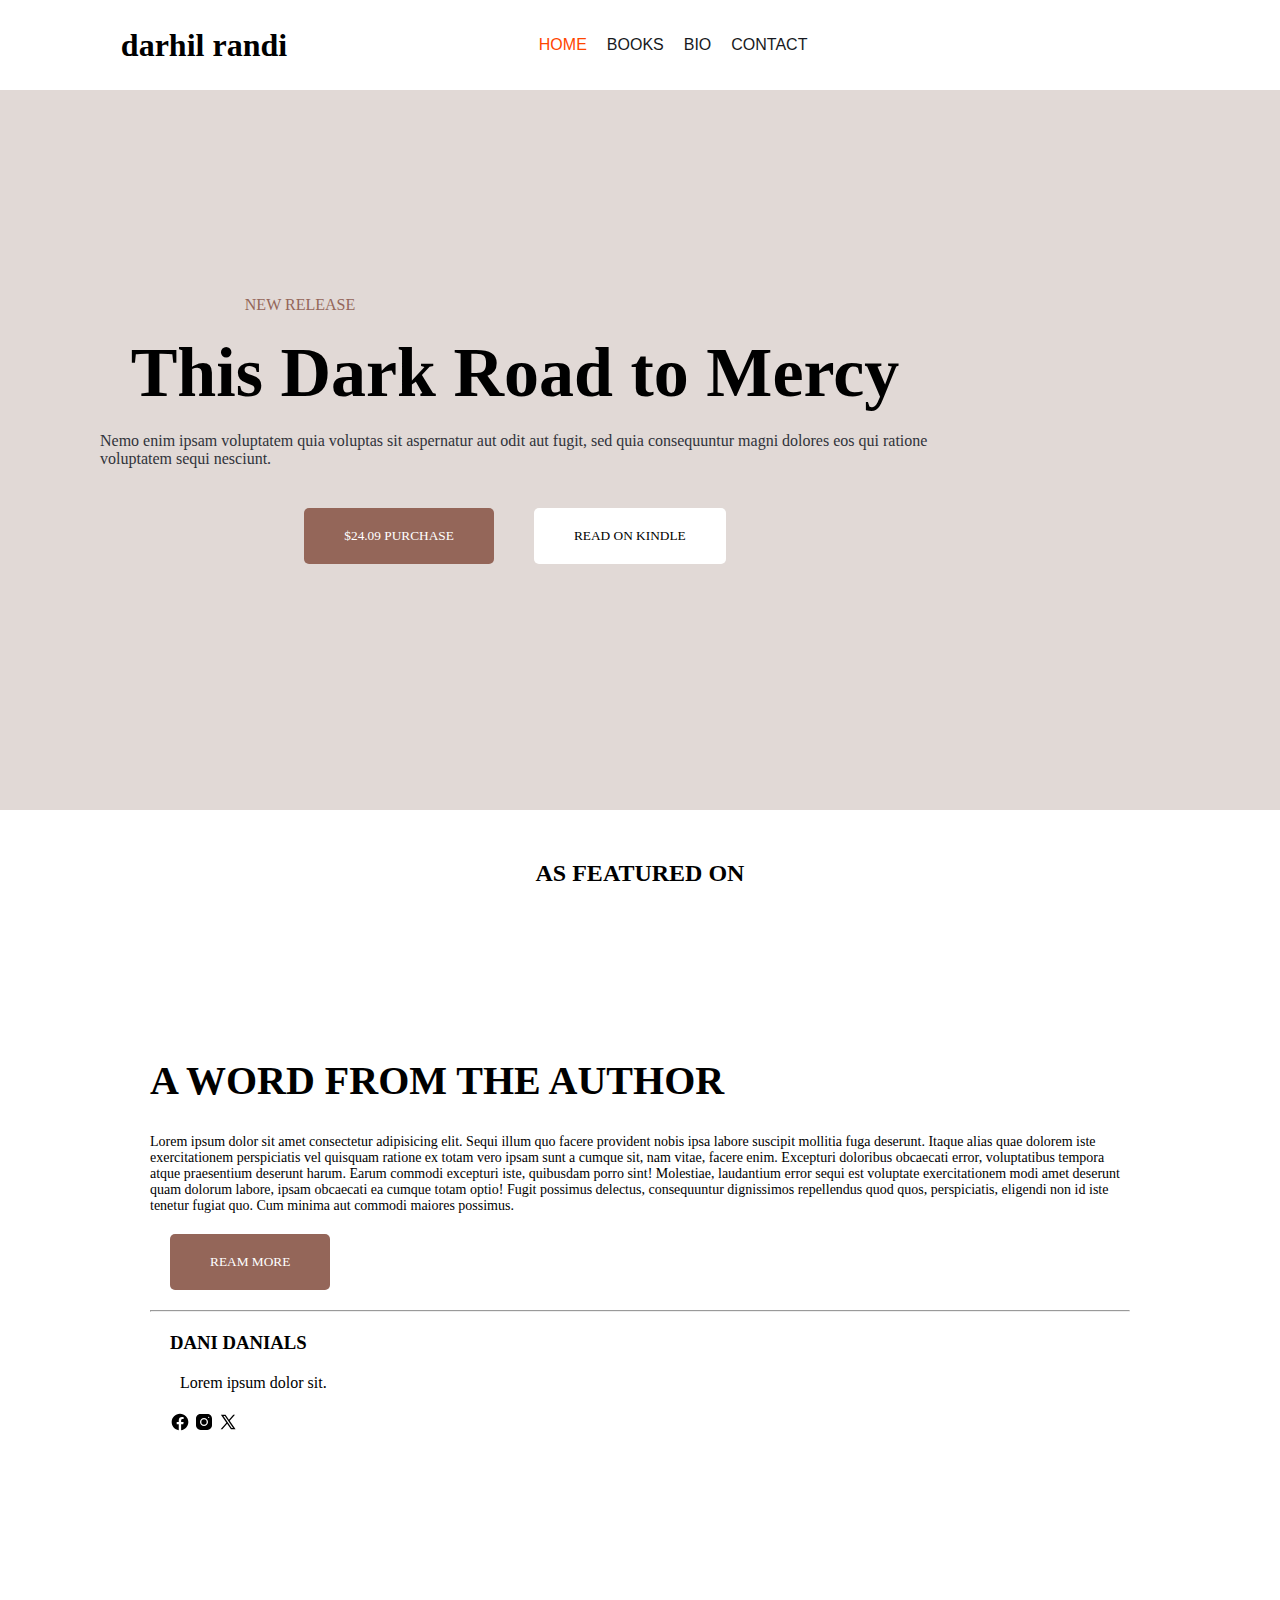
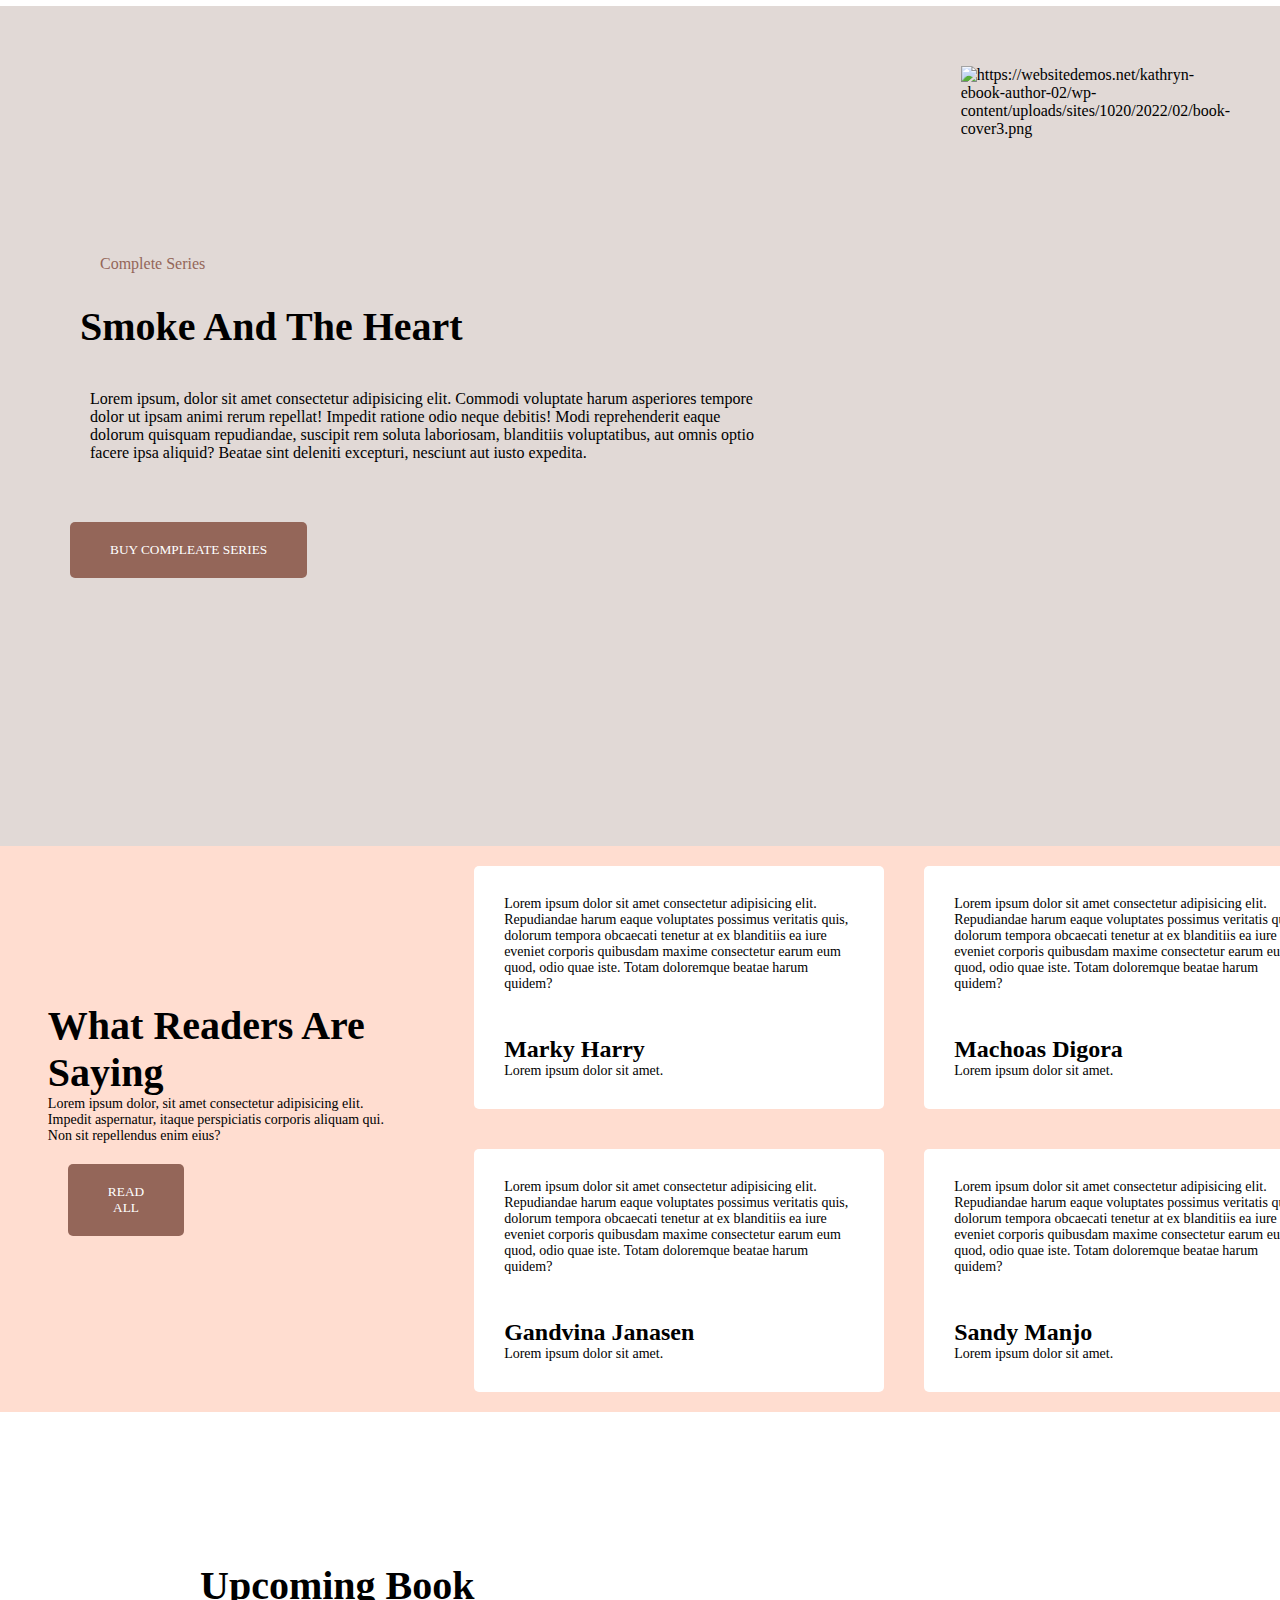
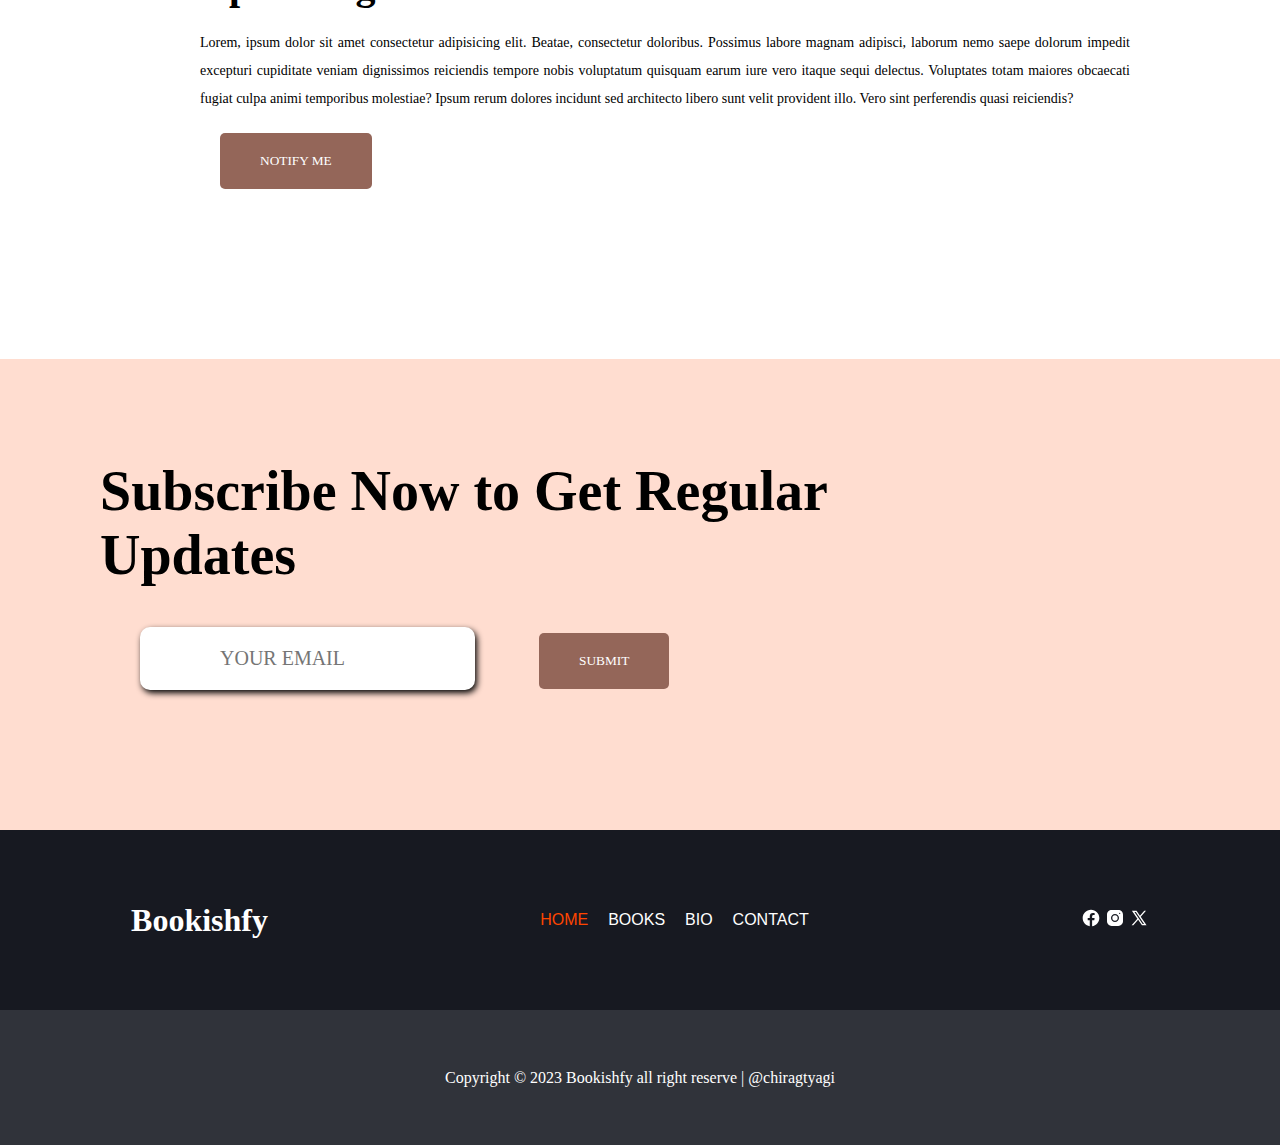
==== commit a3acfc0e: "Update index.html" ====
--- a/index.html
+++ b/index.html
@@ -16,7 +16,7 @@
     <header>
         <nav>
             <div class="brand">
-                <h1>Bookishfy</h1>
+                <h1>darhil randi</h1>
             </div>
             <div class="menu-items">
                 <ul>
@@ -294,4 +294,4 @@
     <script src="./js/script.js"></script>
 </body>
 
-</html>+</html>
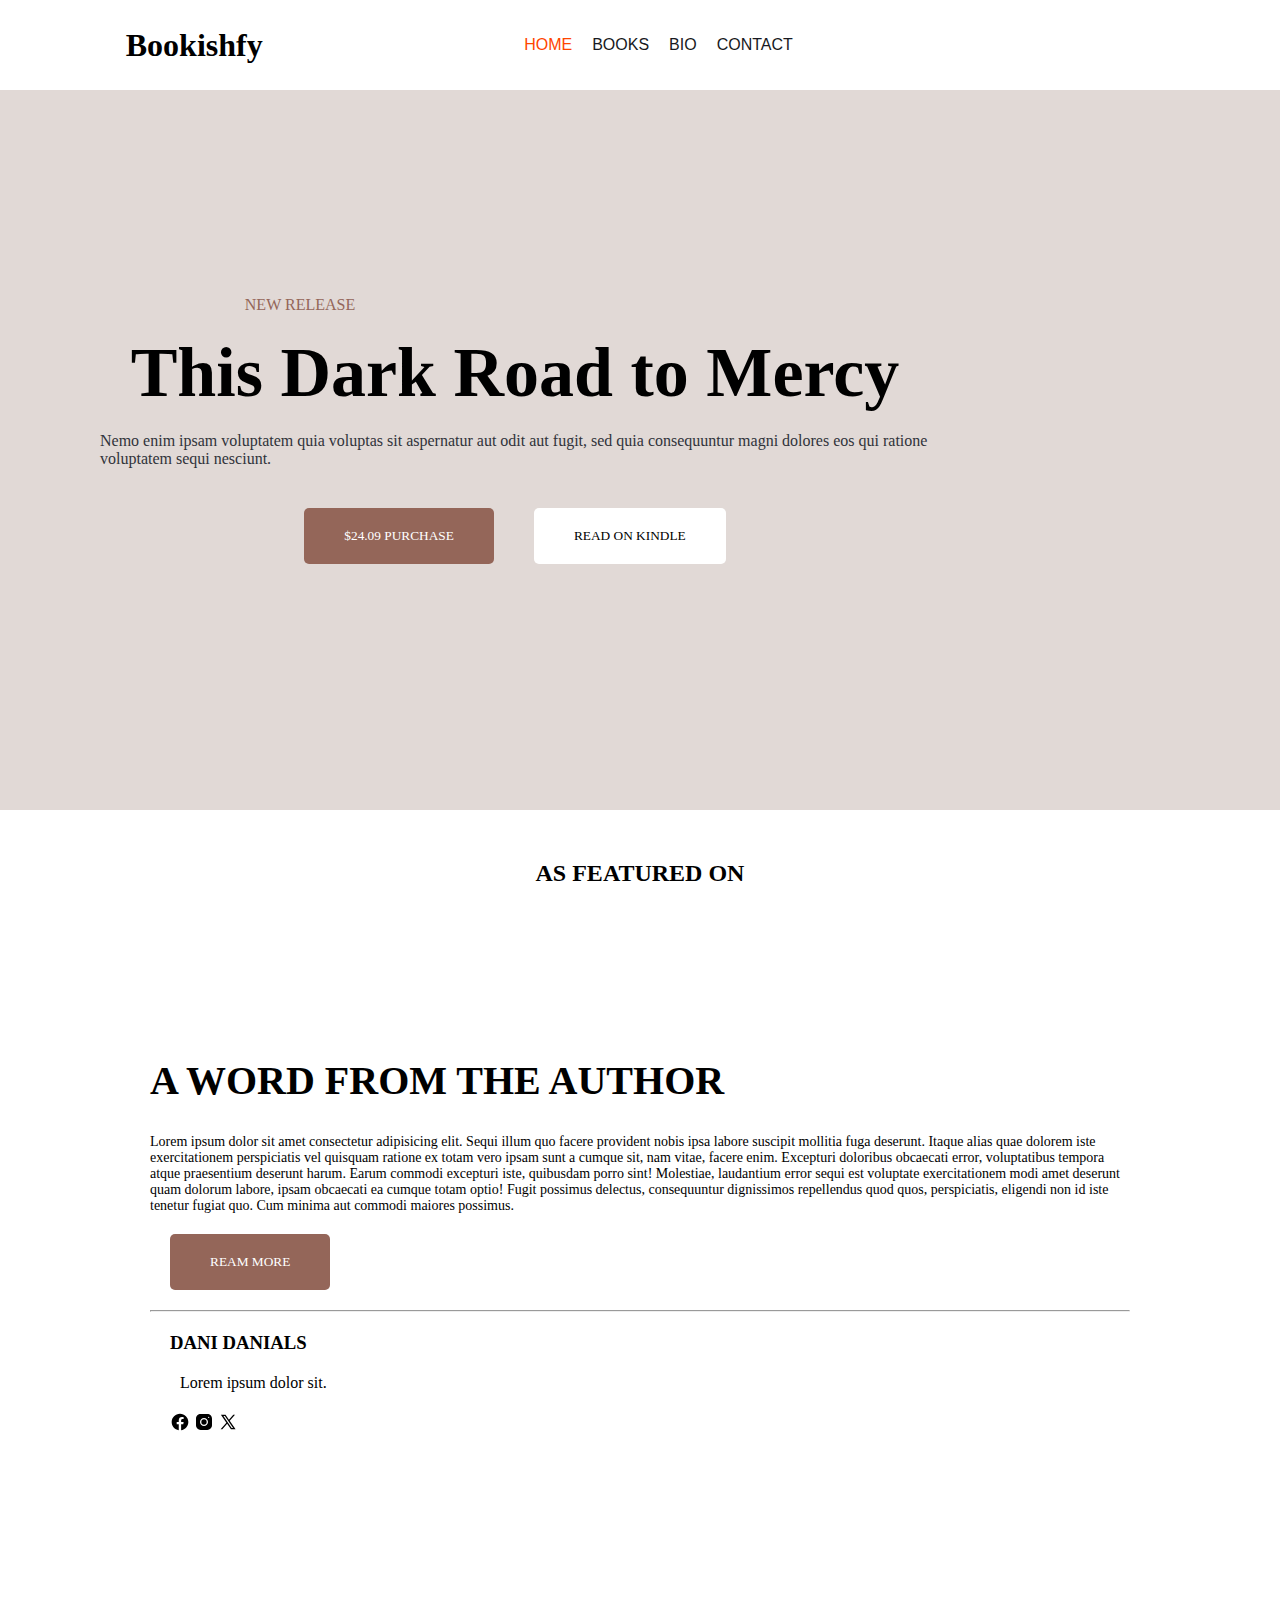
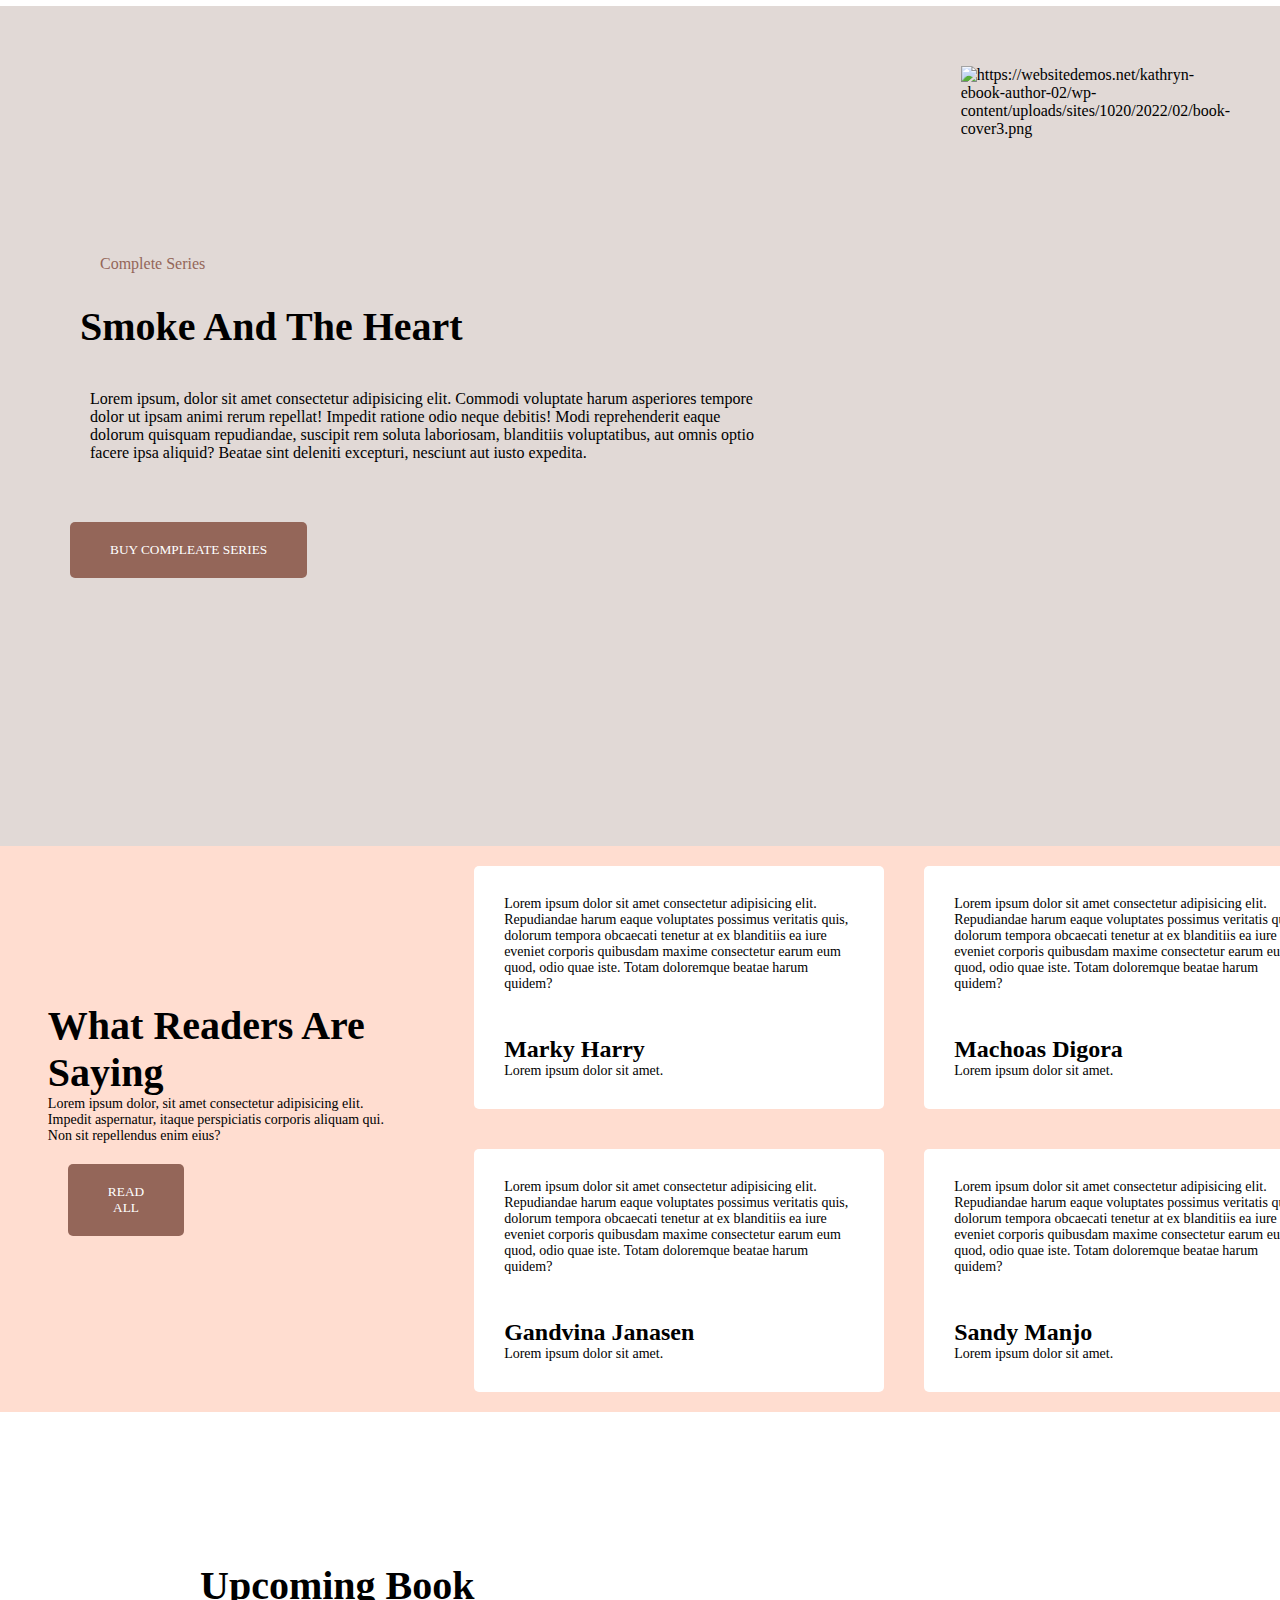
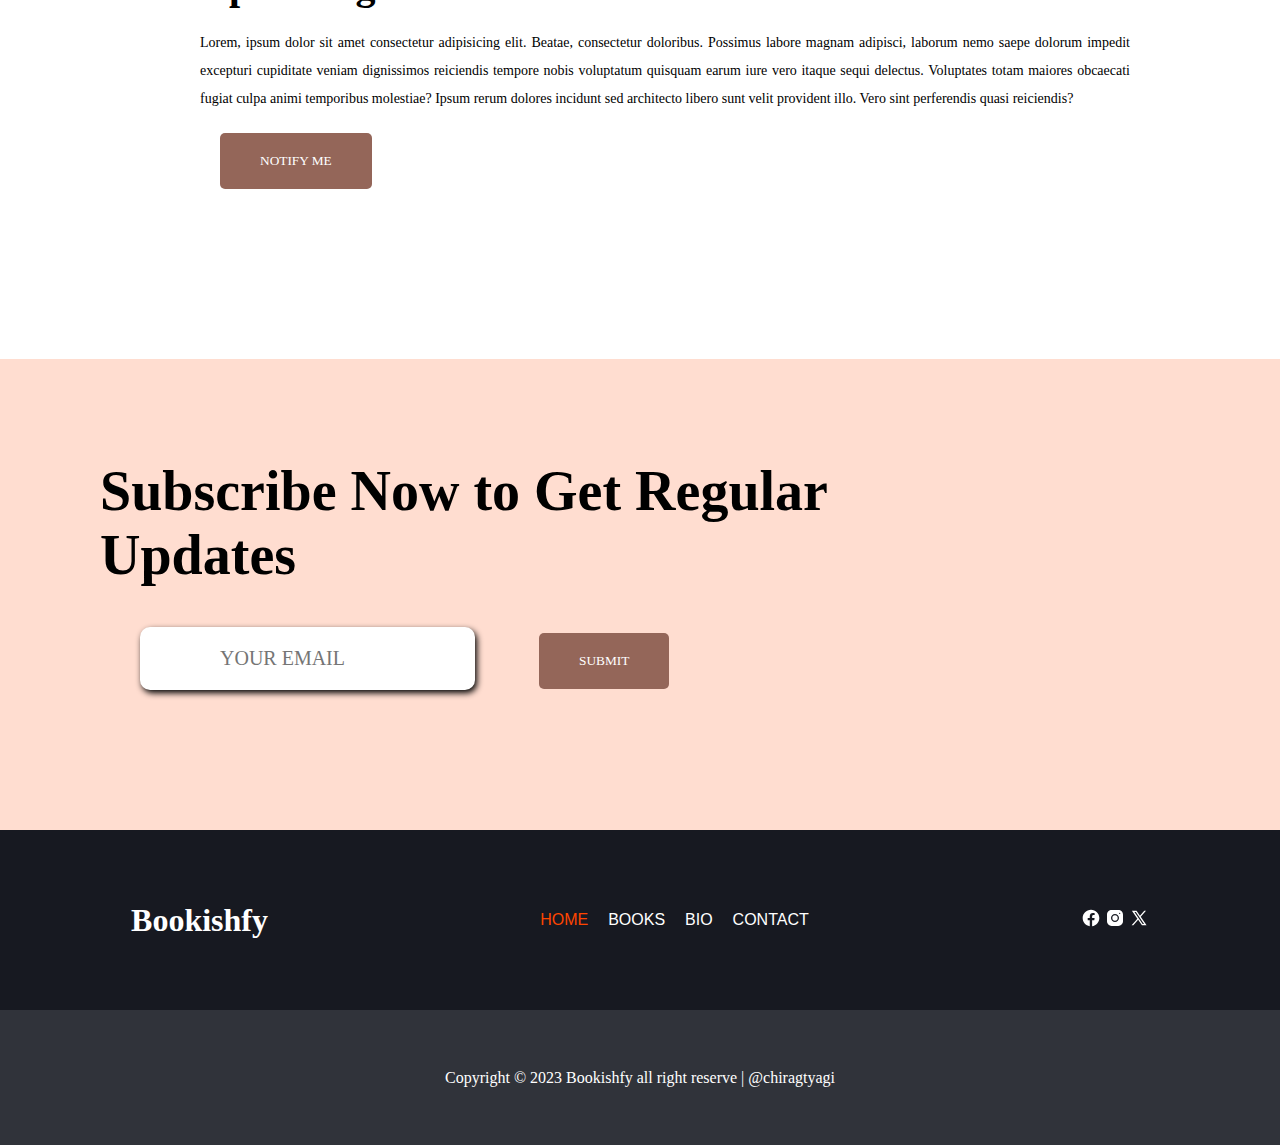
==== commit 98e660a7: "Update index.html" ====
--- a/index.html
+++ b/index.html
@@ -16,7 +16,7 @@
     <header>
         <nav>
             <div class="brand">
-                <h1>darhil randi</h1>
+                <h1>Bookishfy</h1>
             </div>
             <div class="menu-items">
                 <ul>
